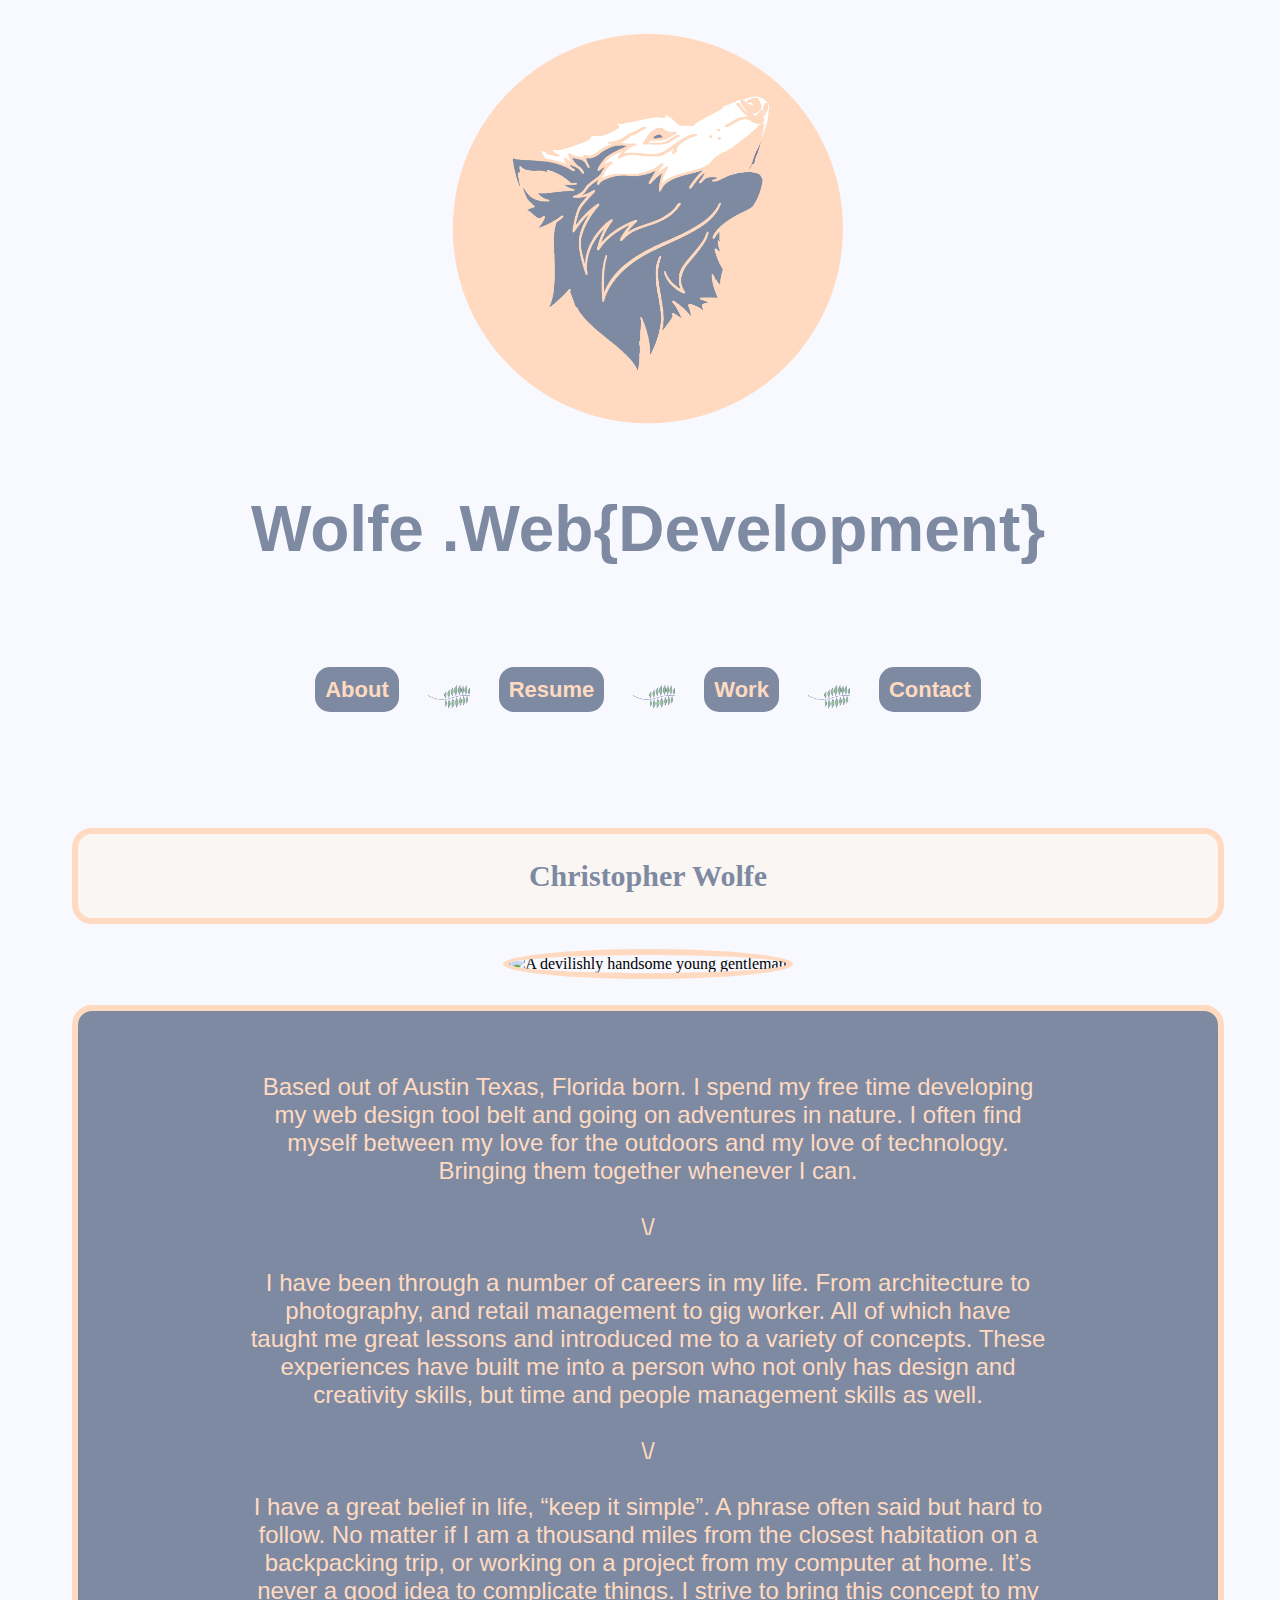
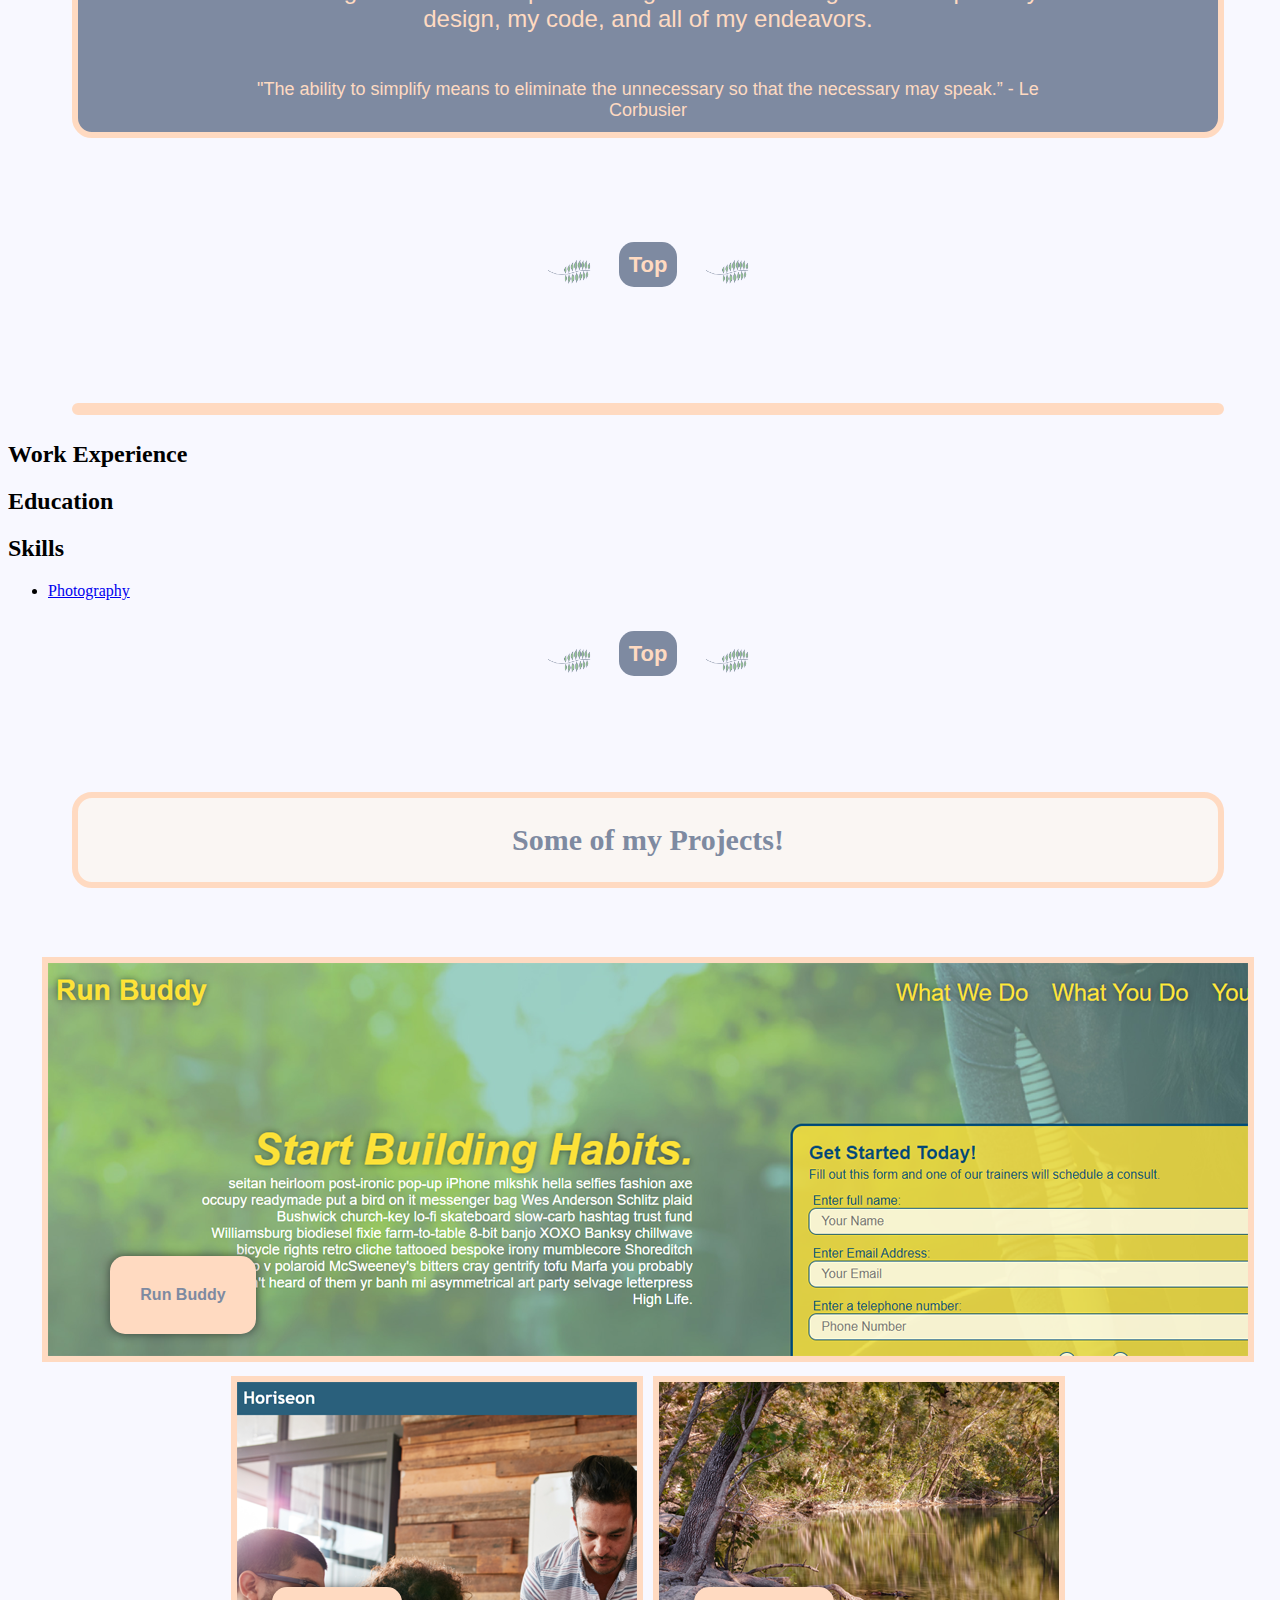
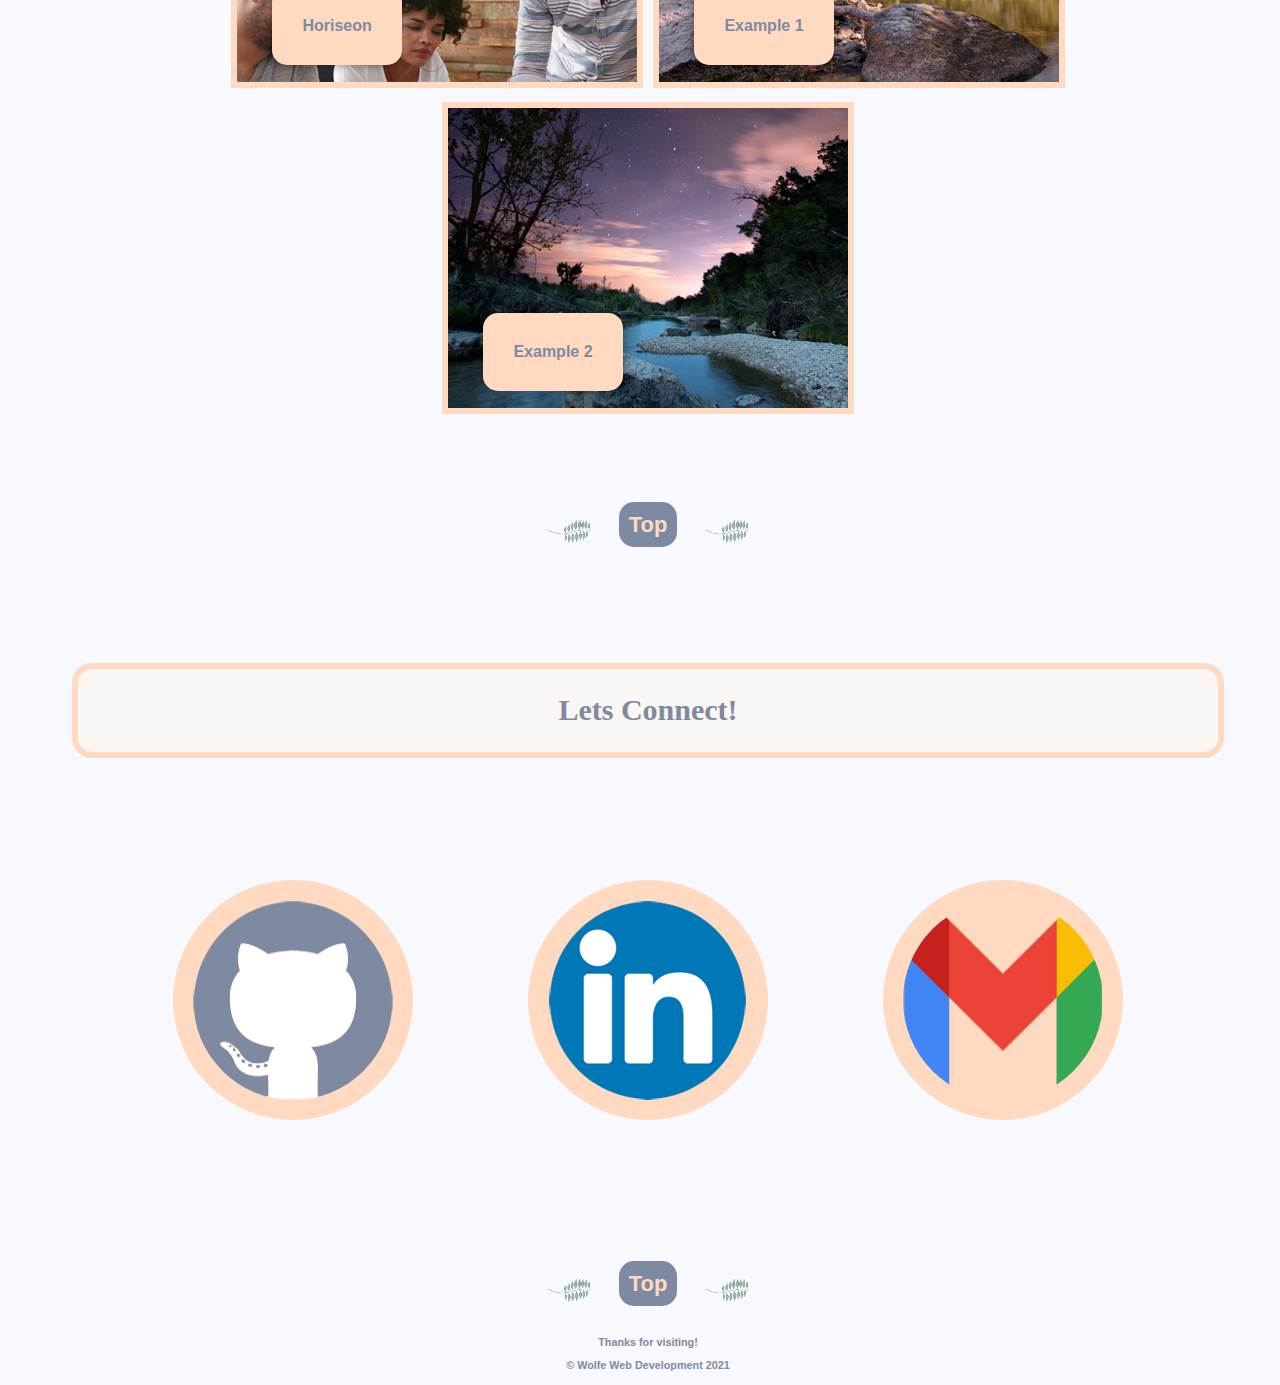
==== index.html @ e3803f0f "restyle for single page display" ====
<!DOCTYPE html>
<html lang="en">
<head>
    <meta charset="UTF-8">
    <meta http-equiv="X-UA-Compatible" content="IE=edge">
    <meta name="viewport" content="width=, initial-scale=1.0">
    <title>Wolfe Web Development</title>
    <link rel="stylesheet" href="./assets/CSS/style.css" />
    <link rel="stylesheet" href="./assets/CSS/style-2b.css" />
    <link rel="javascript" href="./assets/javascript/java.js" />
</head>
<!--BODY START-->
    <body>
        <div id="container">
            <div id="content">
<!--HEADER START-->
    <header>

            <div class="logo-top" id="top">
            <h1>
                <a href="/">
                    <img src="./assets/images/Logo4.png" class="center"/>
                </a>
                <div class="header-title">
                    <p>Wolfe .Web{Development}</p>
                </div>
            </h1>
            </div>
        
    </header>

<!--HEADER END-->

<!--NAVIGATION START-->
<section class=menu-nav>

    <div class="about-page">
            <li>
                <a data-text="About" href="#sec-ab">About</a>
            </li>
    </div>

    <div class="leaf-png">
        <img src="./assets/images/leaf2.png" alt="a little leaf graphic" />
    </div>
    
    <div class="resume-page">
        <li>
            <a data-text="Resume" href="#sec-res">Resume</a>
        </li>
    </div>

    <div class="leaf-png">
        <img src="./assets/images/leaf2.png" alt="a little leaf graphic" />
    </div>

    <div class="work-page">
        <li>
            <a data-text="Work" href="#sec-work">Work</a>
        </li>
    </div>

    <div class="leaf-png">
        <img src="./assets/images/leaf2.png" alt="a little leaf graphic" />
    </div>

    <div class="contact-page">
        <li>
            <a data-text="Contact" href="#sec-cont">Contact</a>
        </li>
    </div>


</section>

<!--NAVIGATION END-->

<!--MAIN START-->

    <main class="content-main">

        <div class="about" id="sec-ab">
            <div class="sub-title">
                <h2>Christopher Wolfe</h2>
            </div>
        
            <div class="me-photo">
                <img src="./assets/images/me.png" alt="A devilishly handsome young gentleman" />
            </div>
        
            <div class="body">
                <p class="about-main">
                    <br>Based out of Austin Texas, Florida born.  I spend my free time developing my web design tool belt and going on adventures in nature.  I often find myself between my love for the outdoors and my love of technology.  Bringing them together whenever I can.</br> <br>\/</br> 
        
                    <br>I have been through a number of careers in my life.  From architecture to photography, and retail management to gig worker.  All of which have taught me great lessons and introduced me to a variety of concepts.  These experiences have built me into a person who not only has design and creativity skills, but time and people management skills as well.</br> <br>\/</br>
        
                    <br>I have a great belief in life, “keep it simple”.  A phrase often said but hard to follow. No matter if I am a thousand miles from the closest habitation on a backpacking trip, or working on a project from my computer at home.  It’s never a good idea to complicate things.  I strive to bring this concept to my design, my code, and all of my endeavors.</br>
                </p>
        
                <p class="about-quote">
                    "The ability to simplify means to eliminate the unnecessary so that the necessary may speak.”
        
                    - Le Corbusier
                </p>
        
            </div>

        <section class="menu-nav">
            <div class="leaf-png">
                <img src="./assets/images/leaf2.png" alt="a little leaf graphic" />
            </div>
        
            <div class="return-top">
                <li>
                    <a data-text="return-top" href="#top">Top</a>
                </li>
            </div>
        
            <div class="leaf-png">
                <img src="./assets/images/leaf2.png" alt="a little leaf graphic" />
            </div>
        </section>

        </div>

        <div class="Resume" id="sec-res">
            <div class="sub-title">
        
            </div>
        
            <div class="resume">
        
                <div class="work-exp">
                    <h2>Work Experience</h2>
                </div>
        
                <div class="edu">
                    <h2>Education</h2>
                </div>
        
                <div class="skills">
                    <h2>Skills</h2>
                    <ul>
                        <li><a href="http://www.cwolfephoto.myportfolio.com" target="_blank" >Photography</a></li>
                    </ul>
                </div>

                <section class="menu-nav">
                    <div class="leaf-png">
                        <img src="./assets/images/leaf2.png" alt="a little leaf graphic" />
                    </div>
                
                    <div class="return-top">
                        <li>
                            <a data-text="return-top" href="#top">Top</a>
                        </li>
                    </div>
                
                    <div class="leaf-png">
                        <img src="./assets/images/leaf2.png" alt="a little leaf graphic" />
                    </div>
                </section>
        
        </div>

        <div class="work" id="sec-work">
            <div class="sub-title">
                <h2>Some of my Projects!</h2>
            </div>
        
            <div class="projects">
        
                <div class="box-1">
                    <a href="https://chrisdocs.github.io/run-buddy/">
                        <img src="./assets/images/runbl.png" alt="" />
                    </a>
                    <div class="text-run">
                        <p>
                            Run Buddy
                        </p>
                    </div>
                </div>
        
                <div class="box-2">
                    <a href="https://chrisdocs.github.io/challenge1/">
                        <img src="./assets/images/horiseon-snip.png" alt="" />
                    </a>
                    <div class="text-h">
                        <p>
                            Horiseon
                        </p>
                    </div>
                </div>
        
                <div class="box-3">
                    <a href="">
                        <img src="./assets/images/greenbelt.png" alt=""/>
                    </a>
                    <div class="text-e1">
                        <p>
                            Example 1 
                        </p>
                    </div>
                </div>
        
                <div class="box-4">
                    <a href="">
                        <img src="./assets/images/stars.png" alt=""/>
                    </a>
                    <div class="text-e2">
                        <p>
                            Example 2
                        </p>
                    </div>
                </div>
            </div>

            <section class="menu-nav">
                <div class="leaf-png">
                    <img src="./assets/images/leaf2.png" alt="a little leaf graphic" />
                </div>
            
                <div class="return-top">
                    <li>
                        <a data-text="return-top" href="#top">Top</a>
                    </li>
                </div>
            
                <div class="leaf-png">
                    <img src="./assets/images/leaf2.png" alt="a little leaf graphic" />
                </div>
            </section>

        </div>

        <div class="Contact" id="sec-cont">
            <div class="sub-title">
                <h2>Lets Connect!</h2>
            </div>
            <div class="connect-bubbles">
        
                <div class="github">
                    <a href="https://github.com/Chrisdocs" target="_blank">
                        <img src="./assets/images/github logo.png" alt="" />
                    </a>
                </div>
        
                <div class="link">
                    <a href="https://www.linkedin.com/in/christopher-wolfe-40762580/" target="_blank">
                        <img src="./assets/images/linkd.png" alt="" />
                    </a>
                </div>
        
                <div class="email">
                    <a href="mailto: chriswolfe.dev@gmail.com">
                        <img src="./assets/images/ggl.png" alt="" />
                    </a>
                </div>
        </div>

        <section class="menu-nav">
            <div class="leaf-png">
                <img src="./assets/images/leaf2.png" alt="a little leaf graphic" />
            </div>
        
            <div class="return-top">
                <li>
                    <a data-text="return-top" href="#top">Top</a>
                </li>
            </div>
        
            <div class="leaf-png">
                <img src="./assets/images/leaf2.png" alt="a little leaf graphic" />
            </div>
        </section>

    </main>
<!--MAIN END-->

<!--FOOTER START-->
            <div class="footer-section">
                <footer>
                    <h4>
                        <p>
                            Thanks for visiting!
                        </p>
                        <p>
                            &copy; Wolfe Web Development 2021
                        </p>
                    </h4>
                </footer>
            </div>
        </div>
<!--FOOTER END-->

    </body>
<!--BODY END-->
</html>
---- assets/CSS/style.css ----
/* Global controls */
* {
    background: var(--background-primary);
}

:root {
    --background-primary: #f8f8ff;
    --primary-text: #7e8aa1;
    --text-hover: #ffdac1;
}

html, body {
    height: 100%;
    width: 100%;
}

/* Header Section */

header {
    
}

.center {
    display: flex;
    margin-left: auto;
    margin-right: auto;
    width: 50%;
    max-height: 400px;
    max-width: 400px;
}

.logo-top {
    display: flex;
    justify-content: center;
}

.header-title {
    display: flex;
    justify-content: center;
    font-family: "Geomanist", Helvetica, Arial, sans-serif;
    color: var(--primary-text);
    margin: 0px;
}

.header-title p {
    font-size: 5vw;
}

/* Menu Navigation */

.menu-nav {
    display: flex;
    justify-content: center;
    list-style-type: none;
    font-family: "Geomanist", Helvetica, Arial, sans-serif;
}

.menu-nav li {
    padding: 25px;
    font-size: 2.5vw;
    font-weight: bold;
}

.menu-nav a {
    background-color: var(--primary-text);
    color: var(--text-hover);
    border-radius: 15px;
    padding: 10px;
    text-decoration: none;
}

.menu-nav a:hover {
    background-color: var(--text-hover);
    color: var(--primary-text);
}

.menu-nav img {
    max-width: 50px;
    display: flex;
    align-items: center;
}

.leaf-png {
    height: 50%;
    padding-top: 2.5%;
}

.container {
    min-height: 100%;
    display: flex;
    flex-direction: column;
}

.hero {
    display: flex;
    margin: 0;
    height: 300px
}

.section-content {
    margin: 15%;
}

.footer-section {
    display: flex;
    flex-direction: column;
    flex: 0;
    color: var(--primary-text);
    font-family: "Geomanist", Helvetica, Arial, sans-serif;
    text-align: center;
    font-size: 1.2vh;
}
---- assets/CSS/style-2b.css ----
/* Global Controls */
* {
    background: var(--background-primary);
}


:root {
    --background-primary: #f8f8ff;
    --primary-text: #7e8aa1;
    --text-hover: #ffdac1;
    --background-secondary: #faf6f3;
}

/* Header Section */
.flex-container-header {
    display: flex;
    align-items: center;
    justify-content: space-between;
}

.header-img img {
    max-width: 100px;
}

.title {
    margin: 0 0 0 10%;
    flex: auto;
    font-family: "Geomanist", Helvetica, Arial, sans-serif;
    font-size:;
    color: var(--primary-text);
}

.home-return a {
    font-weight: bold;
    color: var(--primary-text);
    text-decoration: none;
    background-color: var(--text-hover);
    border-radius: 15px;
    padding: 10px;
    box-shadow: 0 0 10px rgb(0 0 0 / 20%)
}

.home-return a:hover {
    color: var(--text-hover);
    background-color: var(--primary-text);
}

/* Body Content */

.sub-title {
    display: flex;
    justify-content: center;
    color: var(--primary-text);
    font-size: 20px;
    background-color: var(--background-secondary);
    border: 6px solid var(--text-hover);
    border-radius: 20px;
    margin: 5% 5% 2%;
    margin-top: 100px;
}

.sub-title h2 {
    background-color: var(--background-secondary);
}

.body {
    display: flex;
    justify-content: center;
    flex-wrap: wrap;
    border: 6px solid var(--text-hover);
    border-radius: 20px;
    margin: 2% 5% 7%;
    background-color: var(--primary-text);
}

/* About me */
.me-photo {
    display: flex;
    justify-content: center;

}

.me-photo img {
    max-height: 200px;
    border: 6px solid var(--text-hover);
    border-radius: 50%;
}

.me-photo:hover img {
    justify-content: center;
    content: url(../images/me-2.png);
    max-height: 200px;
}

.about-main, .about-quote {
    font-size: x-large;
    font-family: "Geomanist", Helvetica, Arial, sans-serif;
    color: var(--text-hover);
    text-align: center;
    padding: 1% 10% 1% 10%;
    margin: 2% 5% 0 5%;
    background-color: var(--primary-text);
}

.about-main:hover {
    color: var(--primary-text);
    background-color: var(--text-hover);
    border-radius: 15px;
    margin: 2% 5% 0 5%;
}

.about-quote {
    font-size: large;
}

/* work */

.projects {
    display: flex;
    justify-content: center;
    flex-wrap: wrap;
    max-width: 100%;
    margin: 5%;
}

.box-1 {
    position: relative;
}

.text-run {
    position: absolute;
    top: 58%;
    left: 1%;
    margin: 5%;
    background: var(--text-hover);
    border-radius: 15px;
    box-shadow: 0 0 10px rgb(0 0 0 / 50%)
}

.box-2, .box-3, .box-4 {
    position: relative;
}

.text-h, .text-e1, .text-e2 {
    position: absolute;
    top: 60%;
    left: 6%;
    margin: 5%;
    background: var(--text-hover);
    border-radius: 15px;
    box-shadow: 0 0 10px rgb(0 0 0 / 50%)
}

.projects p {
    margin: 30px;
    background: var(--text-hover);
    font-family: "Geomanist", Helvetica, Arial, sans-serif;
    font-weight: bold;
    color: var(--primary-text);
    background-color: var(--text-hover);
}

.projects a img {
    margin: 5px;
    border: 6px solid var(--text-hover);
    background-color: var(--text-hover);
}

.projects a:hover {
    opacity: 0.5;
}

/* Contact */

.connect-bubbles {
    display: flex;
    flex-wrap: wrap;
    justify-content: center;
    margin: 5%;
}

.github, .link, .email {
    margin: 5%;
}

.github img, .link img, .email img {
    background-color: var(--text-hover);
    border: 20px solid var(--text-hover);
    border-radius: 50%;
    height: 200px;
    width: 200px;
}

/* Menu Navigation */ 
.menu-nav {
    display: flex;
    justify-content: center;
    list-style-type: none;
    font-family: "Geomanist", Helvetica, Arial, sans-serif;
}

.menu-nav li {
    padding: 25px;
    font-size: 22px;
    font-weight: bold;
}

.menu-nav a:hover {
    background-color: var(--text-hover);
    color: var(--primary-text);
}

.menu-nav img {
    max-width: 50px;
    display: flex;
    align-items: center;
}

.leaf-png {
    height: 50%;
    padding-top: 2.5%;
}

/* Footer */
.section-footer {
    display: flex;
    justify-content: center;
    padding-top: 5%;
}

.section-footer h4 {
    text-align: center;
    color: var(--primary-text);
}

/* Media Queries */

@media screen and (max-width: 9999px) {
    .box-1 {
        margin: 0 50%;
    }
}

@media screen and (max-width: 1250px) {

    .box-1 {
        position: relative;
    }

    .text-run {
        top: 64%;
        left: 1%;
    }

    .box-1 img {
        content: url(../images/run400.png);
    }
}

@media screen and (max-width: 1145px) {

    .connect-bubbles {
    }

    .github .email {
        flex-direction: column;
        align-items: center;
    }

}

@media screen and (max-width: 990px) {


    .text-run {
        top: 60%;
        left: 6%;
    }

    .box-1 img {
        content: url(../images/run-snip.png);
    }
}

@media screen and (max-width: 700px) {

    .connect-bubbles {
        flex-direction: column;
        align-items: center;
    }

}

@media screen and (max-width: 610px) {

    .menu-nav {
        flex-wrap: wrap;
    }

    .menu-nav img {
        display: none;
    }

    .menu-nav li {
        font-size: 14px;
    }

}
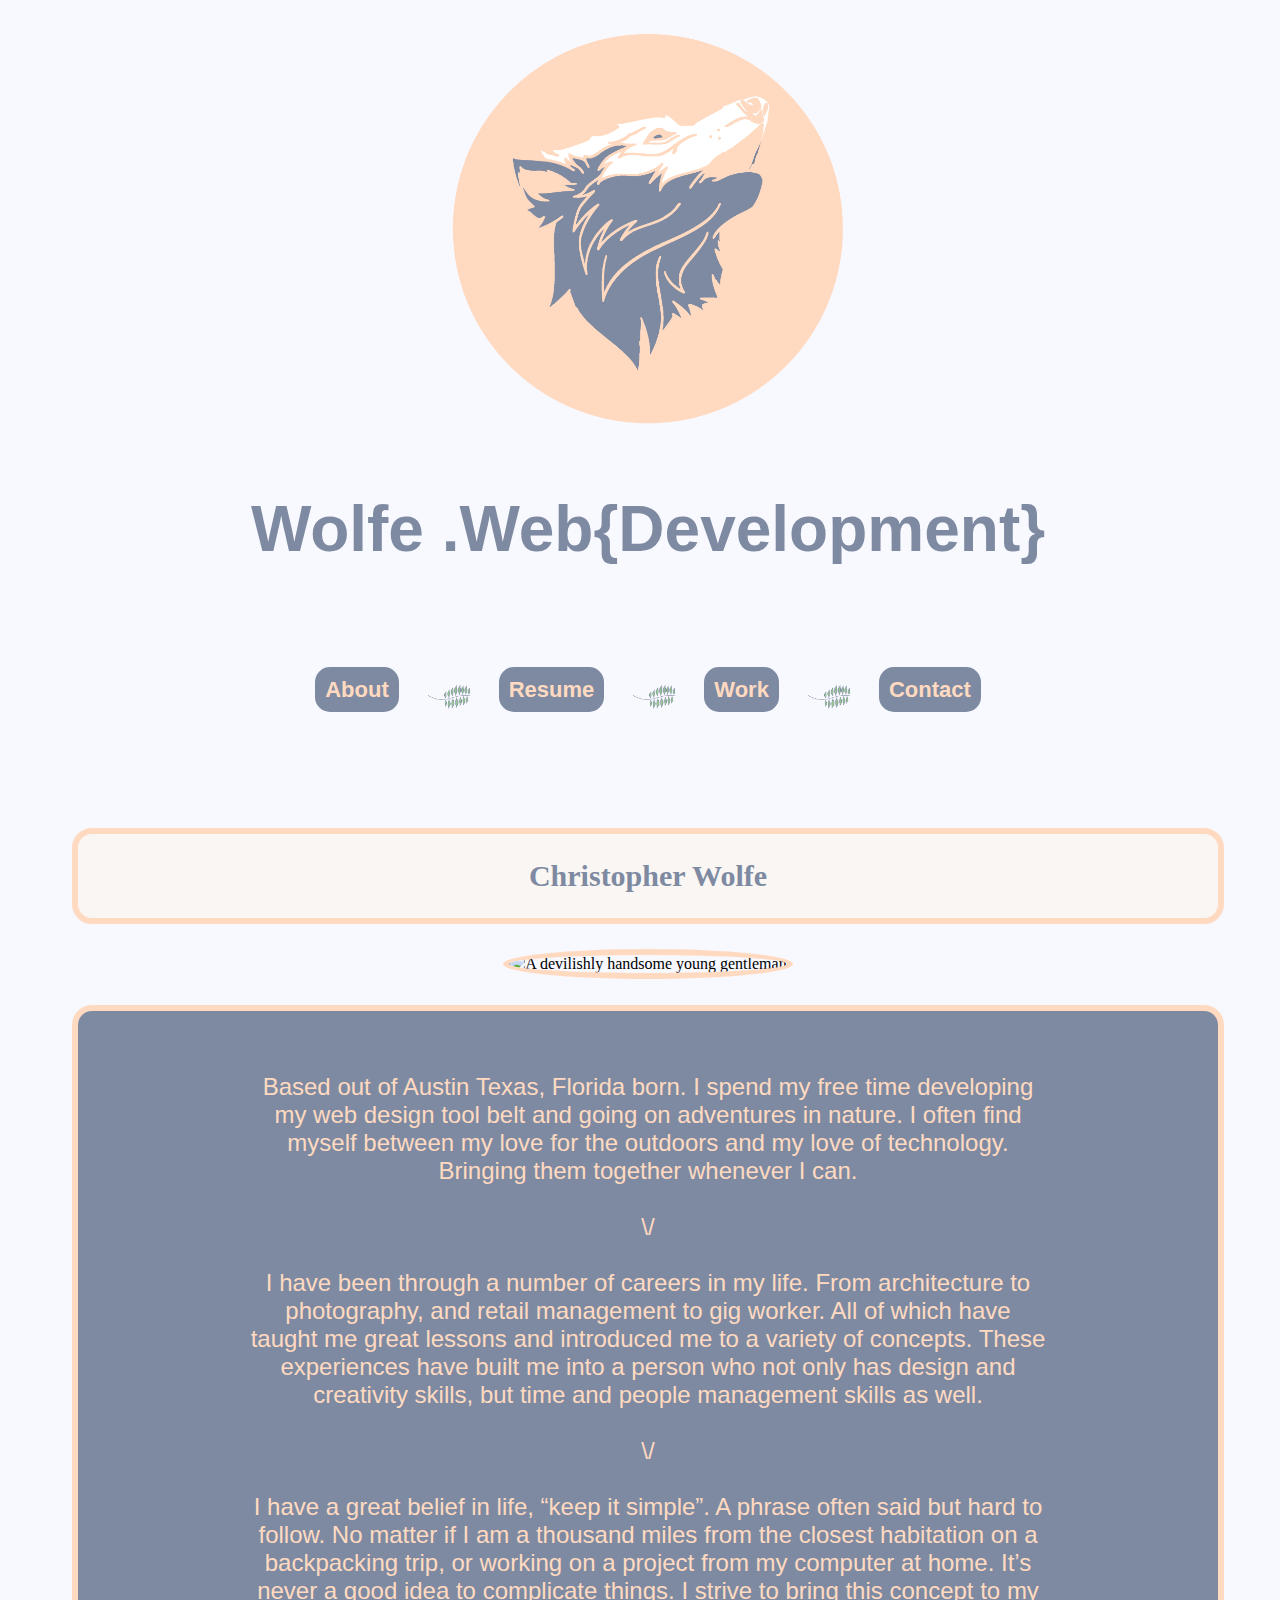
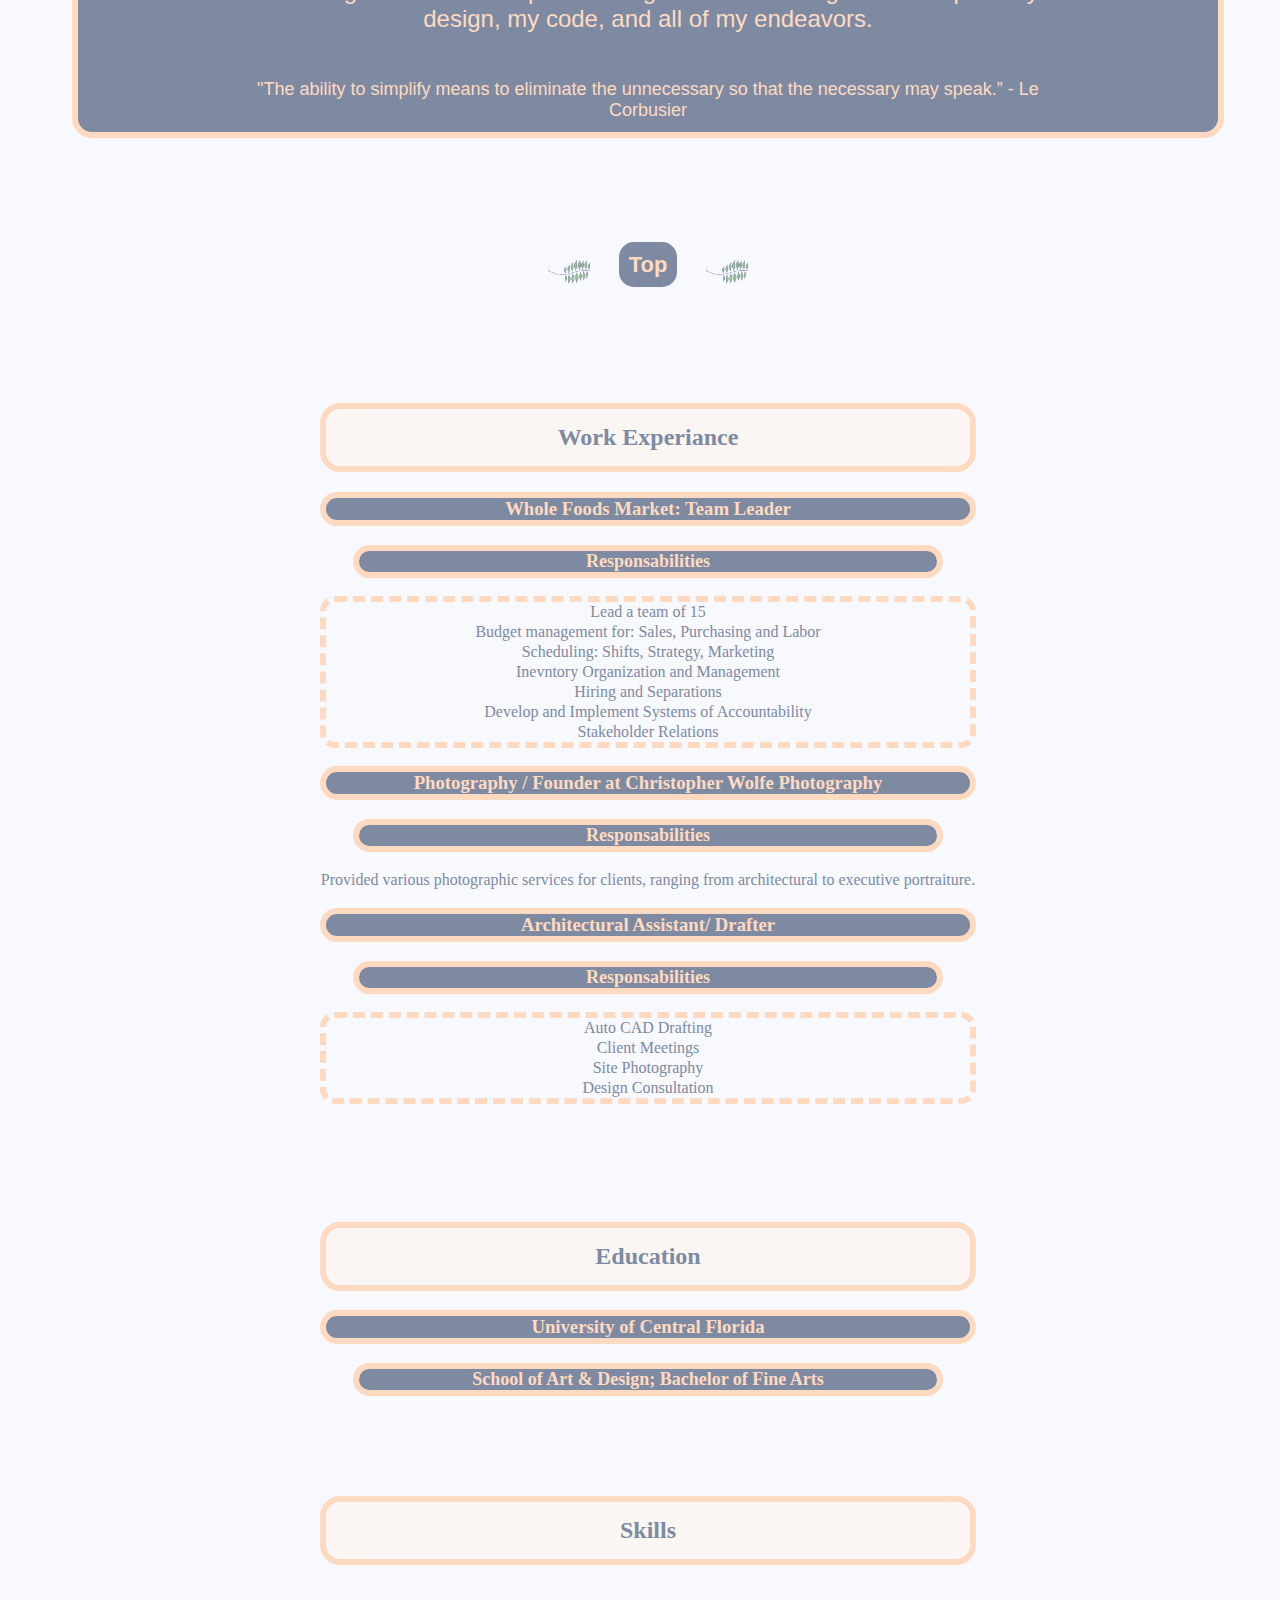
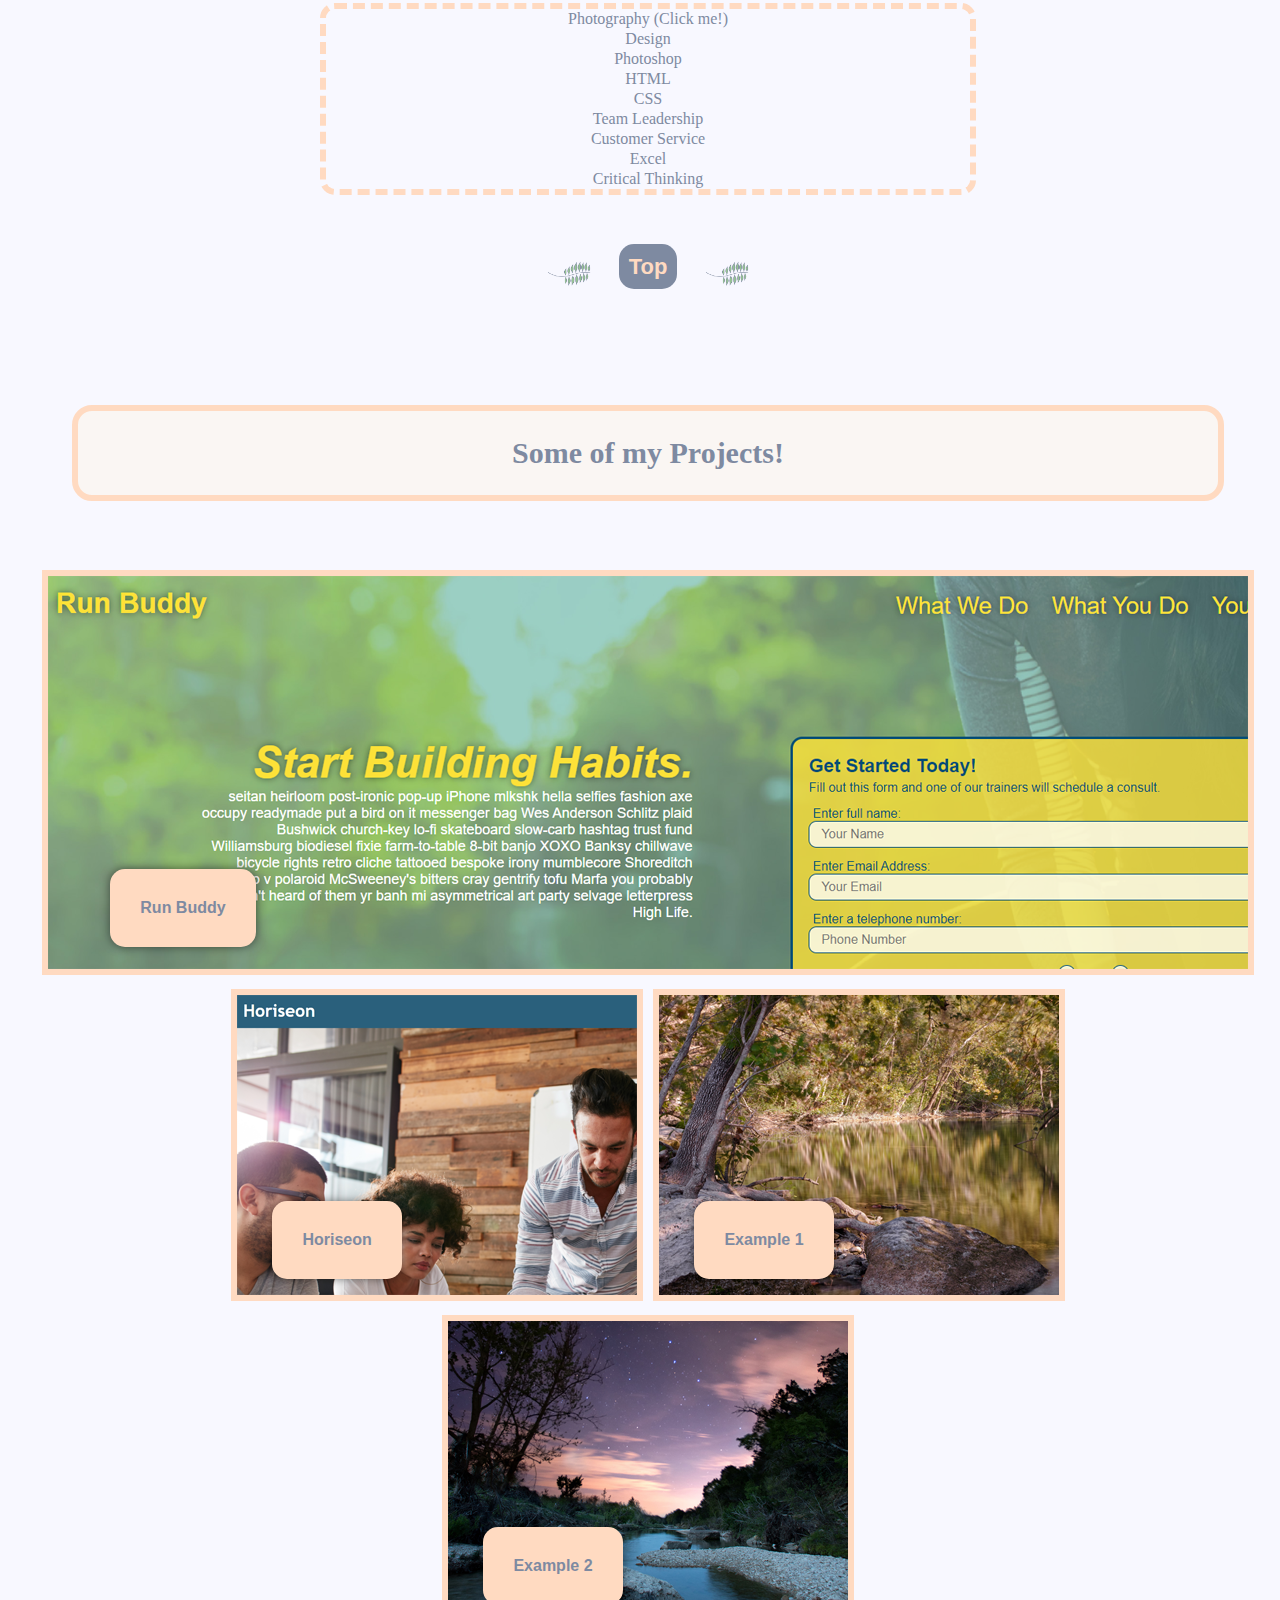
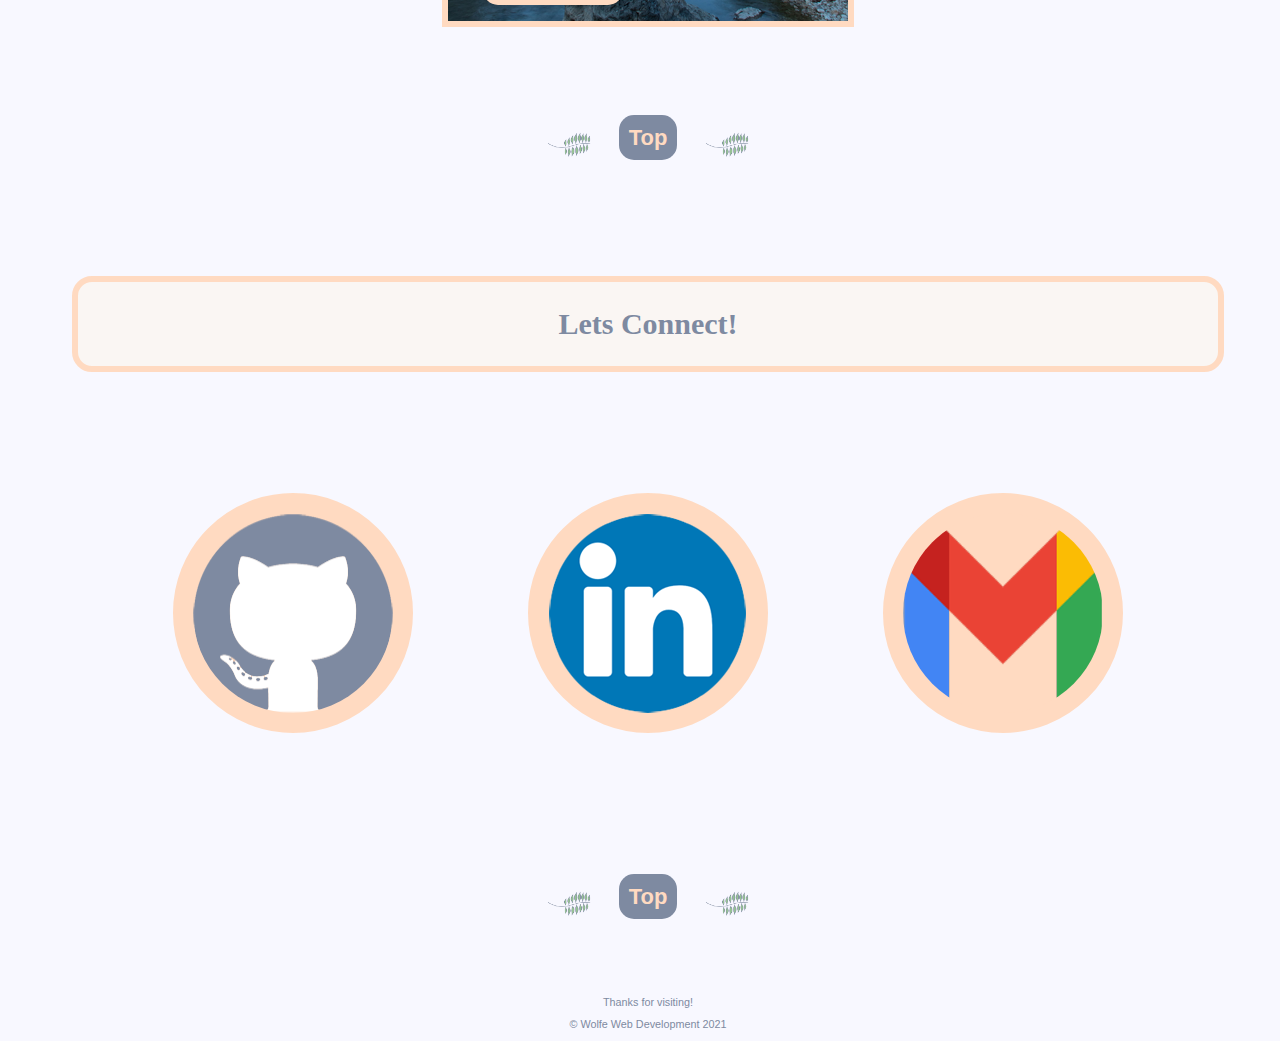
==== commit 343340af: "final touches (needs thorough lookthrough)" ====
--- a/index.html
+++ b/index.html
@@ -79,6 +79,8 @@
 
     <main class="content-main">
 
+<!--ABOUT START-->
+
         <div class="about" id="sec-ab">
             <div class="sub-title">
                 <h2>Christopher Wolfe</h2>
@@ -104,6 +106,9 @@
                 </p>
         
             </div>
+
+<!--ABOUT END-->
+<!--NAV TOP START-->
 
         <section class="menu-nav">
             <div class="leaf-png">
@@ -121,46 +126,89 @@
             </div>
         </section>
 
-        </div>
+<!--NAV TOP END-->
+
+        </div>
+
+<!--RESUME START-->
 
         <div class="Resume" id="sec-res">
-            <div class="sub-title">
-        
-            </div>
-        
             <div class="resume">
-        
                 <div class="work-exp">
-                    <h2>Work Experience</h2>
-                </div>
-        
-                <div class="edu">
-                    <h2>Education</h2>
-                </div>
-        
-                <div class="skills">
-                    <h2>Skills</h2>
                     <ul>
-                        <li><a href="http://www.cwolfephoto.myportfolio.com" target="_blank" >Photography</a></li>
+                        <h2>Work Experiance</h2>
+                        <h3>Whole Foods Market: Team Leader</h3>
+                        <h4>Responsabilities</h4>
+                        <br>
+                        <div class="list-border">
+                        <li>Lead a team of 15</li>
+                        <li>Budget management for: Sales, Purchasing and Labor</li>
+                        <li>Scheduling: Shifts, Strategy, Marketing</li>
+                        <li>Inevntory Organization and Management</li>
+                        <li>Hiring and Separations</li>
+                        <li>Develop and Implement Systems of Accountability</li>
+                        <li>Stakeholder Relations</li>
+                        </div>
+                        <br>
+                        
+                        <h3>Photography / Founder at Christopher Wolfe Photography</h3>
+                        <h4>Responsabilities</h4>
+                        <br>
+                        <li>Provided various photographic services for clients, ranging from architectural to executive portraiture.</li>
+                        <br>
+
+                        <h3> Architectural Assistant/ Drafter</h3>
+                        <h4>Responsabilities</h4>
+                        <br>
+                        <div class="list-border">
+                        <li>Auto CAD Drafting</li>
+                        <li>Client Meetings</li>
+                        <li>Site Photography</li>
+                        <li>Design Consultation</li>
+                        </div>
+                        <br>
+
+                        <h2>Education</h2>
+                        <h3>University of Central Florida</h3>
+                        <h4>School of Art & Design; Bachelor of Fine Arts </h4>
+
+                        <h2>Skills</h2>
+                        <ul>
+                            <br>
+                            <div class="list-border">
+                            <li><a href="http://www.cwolfephoto.myportfolio.com" target="_blank" class="cwp">Photography (Click me!)</a></li>
+                            <li>Design</li>
+                            <li>Photoshop</li>
+                            <li>HTML</li>
+                            <li>CSS</li>
+                            <li>Team Leadership</li>
+                            <li>Customer Service</li>
+                            <li>Excel</li>
+                            <li>Critical Thinking</li>
+                            </div>
+                            <br>
                     </ul>
                 </div>
-
-                <section class="menu-nav">
-                    <div class="leaf-png">
-                        <img src="./assets/images/leaf2.png" alt="a little leaf graphic" />
-                    </div>
-                
-                    <div class="return-top">
-                        <li>
-                            <a data-text="return-top" href="#top">Top</a>
-                        </li>
-                    </div>
-                
-                    <div class="leaf-png">
-                        <img src="./assets/images/leaf2.png" alt="a little leaf graphic" />
-                    </div>
-                </section>
-        
+            </div>
+        
+
+<!--RESUME END-->
+
+        <section class="menu-nav">
+            <div class="leaf-png">
+                <img src="./assets/images/leaf2.png" alt="a little leaf graphic" />
+            </div>
+        
+            <div class="return-top">
+                <li>
+                    <a data-text="return-top" href="#top">Top</a>
+                </li>
+            </div>
+        
+            <div class="leaf-png">
+                <img src="./assets/images/leaf2.png" alt="a little leaf graphic" />
+            </div>
+        </section>
         </div>
 
         <div class="work" id="sec-work">
@@ -279,15 +327,13 @@
 
 <!--FOOTER START-->
             <div class="footer-section">
-                <footer>
-                    <h4>
+                <footer class="f-text">
                         <p>
                             Thanks for visiting!
                         </p>
                         <p>
                             &copy; Wolfe Web Development 2021
                         </p>
-                    </h4>
                 </footer>
             </div>
         </div>
--- a/assets/CSS/style-2b.css
+++ b/assets/CSS/style-2b.css
@@ -113,6 +113,71 @@
     font-size: large;
 }
 
+/* Resume */
+
+.resume {
+    display: flex;
+    flex-direction: column;
+    align-items: center;
+}
+
+.resume ul {
+    padding: 0;
+}
+
+.resume li {
+    color: var(--primary-text);
+    padding: 1px;
+}
+
+.resume .cwp {
+    text-decoration: none;
+    color: var(--primary-text);
+}
+
+.resume .cwp:hover {
+    color: var(--text-hover);
+}
+
+.resume h2, h3, h4 {
+    color: var(--primary-text);
+    background-color: var(--background-secondary);
+    border: 6px solid var(--text-hover);
+    border-radius: 20px;
+    margin-top: 2%;
+    margin-top: 100px;
+    text-align: center;
+}
+
+.resume h2 {
+    padding: 15px;
+}
+
+.resume h3 {
+    color: var(--text-hover);
+    background-color: var(--primary-text);
+    border-radius: 20px;
+    margin-top: 0;
+}
+
+.resume h4 {
+    color: var(--text-hover);
+    background-color: var(--primary-text);
+    font-size: 18px;
+    border-radius: 20px;
+    margin: 0 5%;
+}
+
+.resume .list-border, li {
+    text-align: center;
+    list-style-type: none;
+    border-radius: 15px;
+}
+
+.list-border {
+    border: 6px dashed var(--text-hover);
+}
+
 /* work */
 
 .projects {
@@ -191,12 +256,19 @@
     width: 200px;
 }
 
+.connect-bubbles img:hover {
+    opacity: 0.5;
+}
+
 /* Menu Navigation */ 
 .menu-nav {
     display: flex;
     justify-content: center;
     list-style-type: none;
     font-family: "Geomanist", Helvetica, Arial, sans-serif;
+    position: sticky;
+    top: 0;
+    z-index: 10;
 }
 
 .menu-nav li {
@@ -225,12 +297,10 @@
 .section-footer {
     display: flex;
     justify-content: center;
-    padding-top: 5%;
-}
-
-.section-footer h4 {
-    text-align: center;
-    color: var(--primary-text);
+}
+
+.f-text {
+    padding-top: 50px;
 }
 
 /* Media Queries */
